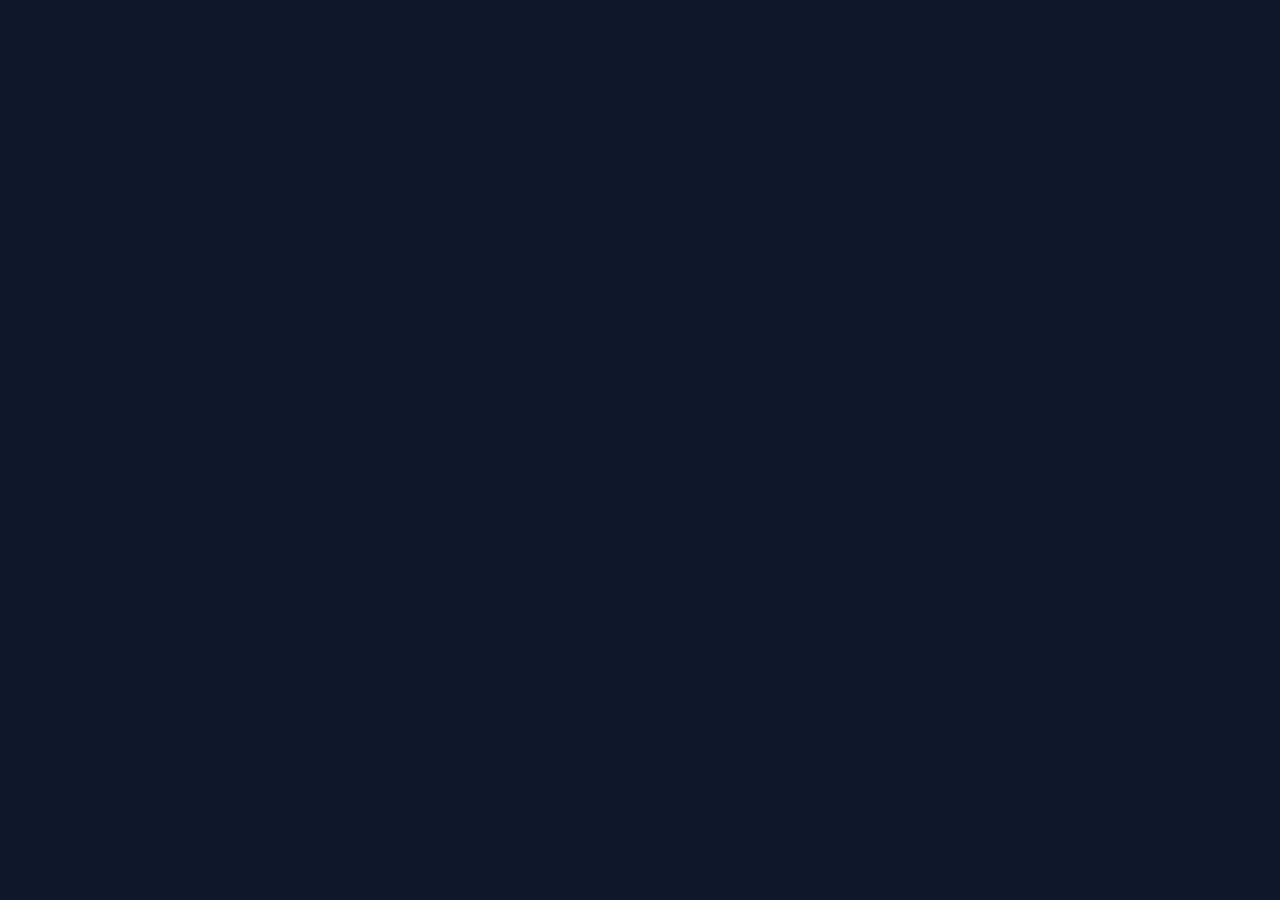
==== index.html @ 6f19e007 "Update index.html" ====
<!DOCTYPE html>
<html lang="vi">
<head>
    <meta charset="UTF-8">
    <meta name="viewport" content="width=device-width, initial-scale=1.0">
    <meta name="description" content="Website intro hiện đại với hiệu ứng đẹp mắt, tối ưu SEO và responsive">
    <meta name="keywords" content="website intro, hiệu ứng web, animation CSS, responsive design">
    <meta name="author" content="DVNT Studio">
    <meta property="og:title" content="Website Intro Hiện Đại">
    <meta property="og:description" content="Hiệu ứng intro website sang trọng và chuyên nghiệp">
    <meta property="og:type" content="website">
    <title>Công cụ Alls - Sang Trọng & Chuyên Nghiệp</title>
    <link rel="stylesheet" href="styles.css">
    <link rel="preconnect" href="https://fonts.googleapis.com">
    <link rel="preconnect" href="https://fonts.gstatic.com" crossorigin>
    <link href="https://fonts.googleapis.com/css2?family=Poppins:wght@300;400;500;600;700&display=swap" rel="stylesheet">
</head>
<style>

:root {
    --dvnt-primary-color: #6366f1;
    --dvnt-secondary-color: #8b5cf6;
    --dvnt-accent-color: #06b6d4;
    --dvnt-text-color: #ffffff;
    --dvnt-bg-dark: #0f172a;
    --dvnt-bg-light: rgba(255, 255, 255, 0.1);
    --dvnt-font-primary: 'Poppins', sans-serif;
    --dvnt-transition: all 0.3s cubic-bezier(0.4, 0, 0.2, 1);
    --dvnt-shadow: 0 25px 50px -12px rgba(0, 0, 0, 0.25);
}

body {
    font-family: var(--dvnt-font-primary);
    overflow-x: hidden;
    background: var(--dvnt-bg-dark);
    color: var(--dvnt-text-color);
}

/* Intro Section */
.dvnt-intro {
    position: fixed;
    top: 0;
    left: 0;
    width: 100vw;
    height: 100vh;
    z-index: 1000;
    display: flex;
    align-items: center;
    justify-content: center;
    background: linear-gradient(135deg, var(--dvnt-bg-dark) 0%, #1e293b 100%);
    opacity: 1;
    visibility: visible;
    transition: var(--dvnt-transition);
}

.dvnt-intro--hidden {
    opacity: 0;
    visibility: hidden;
    pointer-events: none;
}

.dvnt-intro__container {
    position: relative;
    width: 100%;
    height: 100%;
    display: flex;
    flex-direction: column;
    align-items: center;
    justify-content: center;
    text-align: center;
}

/* Background Effects */
.dvnt-intro__background {
    position: absolute;
    top: 0;
    left: 0;
    width: 100%;
    height: 100%;
    overflow: hidden;
}

.dvnt-intro__particles {
    position: absolute;
    width: 100%;
    height: 100%;
    background-image: radial-gradient(2px 2px at 20px 30px, var(--dvnt-accent-color), transparent),
                      radial-gradient(2px 2px at 40px 70px, var(--dvnt-primary-color), transparent),
                      radial-gradient(1px 1px at 90px 40px, var(--dvnt-secondary-color), transparent);
    background-repeat: repeat;
    background-size: 200px 100px;
    animation: dvntParticles 20s linear infinite;
    opacity: 0.3;
}

.dvnt-intro__gradient-overlay {
    position: absolute;
    top: 0;
    left: 0;
    width: 100%;
    height: 100%;
    background: radial-gradient(circle at center, transparent 0%, rgba(15, 23, 42, 0.8) 100%);
}

/* Content */
.dvnt-intro__content {
    position: relative;
    z-index: 2;
    max-width: 800px;
    padding: 2rem;
}

.dvnt-intro__header {
    margin-bottom: 2rem;
}

.dvnt-intro__title {
    font-size: clamp(2.5rem, 6vw, 4rem);
    font-weight: 700;
    line-height: 1.1;
    letter-spacing: -0.02em;
}

.dvnt-intro__title-line {
    display: block;
    opacity: 0;
    transform: translateY(50px);
    animation: dvntSlideUp 0.8s ease-out forwards;
}

.dvnt-intro__title-line--first {
    animation-delay: 0.3s;
    background: linear-gradient(45deg, var(--dvnt-primary-color), var(--dvnt-accent-color));
    -webkit-background-clip: text;
    -webkit-text-fill-color: transparent;
    background-clip: text;
}

.dvnt-intro__title-line--second {
    animation-delay: 0.6s;
    color: var(--dvnt-text-color);
}

.dvnt-intro__title-line--third {
    animation-delay: 0.9s;
    background: linear-gradient(45deg, var(--dvnt-secondary-color), var(--dvnt-primary-color));
    -webkit-background-clip: text;
    -webkit-text-fill-color: transparent;
    background-clip: text;
}

.dvnt-intro__subtitle {
    margin-bottom: 3rem;
    opacity: 0;
    animation: dvntFadeInUp 0.8s ease-out 1.2s forwards;
}

.dvnt-intro__subtitle-text {
    font-size: clamp(1.1rem, 2.5vw, 1.5rem);
    font-weight: 300;
    color: rgba(255, 255, 255, 0.8);
    letter-spacing: 0.05em;
}

.dvnt-intro__actions {
    opacity: 0;
    animation: dvntFadeInUp 0.8s ease-out 1.5s forwards;
}

.dvnt-intro__button {
    display: inline-flex;
    align-items: center;
    gap: 0.75rem;
    padding: 1rem 2rem;
    border: none;
    border-radius: 50px;
    background: linear-gradient(45deg, var(--dvnt-primary-color), var(--dvnt-secondary-color));
    color: var(--dvnt-text-color);
    font-family: var(--dvnt-font-primary);
    font-size: 1.1rem;
    font-weight: 500;
    text-decoration: none;
    cursor: pointer;
    transition: var(--dvnt-transition);
    box-shadow: var(--dvnt-shadow);
    position: relative;
    overflow: hidden;
}

.dvnt-intro__button::before {
    content: '';
    position: absolute;
    top: 0;
    left: -100%;
    width: 100%;
    height: 100%;
    background: linear-gradient(90deg, transparent, rgba(255, 255, 255, 0.2), transparent);
    transition: left 0.6s;
}

.dvnt-intro__button:hover::before {
    left: 100%;
}

.dvnt-intro__button:hover {
    transform: translateY(-2px);
    box-shadow: 0 35px 60px -12px rgba(99, 102, 241, 0.4);
}

.dvnt-intro__button--primary {
    background: linear-gradient(45deg, var(--dvnt-primary-color), var(--dvnt-secondary-color));
}

.dvnt-intro__button-text {
    position: relative;
    z-index: 1;
}

.dvnt-intro__button-icon {
    position: relative;
    z-index: 1;
    transition: transform 0.3s ease;
}

.dvnt-intro__button:hover .dvnt-intro__button-icon {
    transform: translateX(4px);
}

/* Loading Animation */
.dvnt-intro__loading {
    position: absolute;
    bottom: 4rem;
    left: 50%;
    transform: translateX(-50%);
    width: 300px;
    opacity: 1;
    animation: dvntFadeOut 0.5s ease-out 3s forwards;
}

.dvnt-intro__loading-bar {
    width: 100%;
    height: 2px;
    background: rgba(255, 255, 255, 0.1);
    border-radius: 1px;
    overflow: hidden;
    margin-bottom: 1rem;
}

.dvnt-intro__loading-progress {
    height: 100%;
    background: linear-gradient(90deg, var(--dvnt-primary-color), var(--dvnt-accent-color));
    border-radius: 1px;
    width: 0%;
    animation: dvntLoadingProgress 3s ease-out forwards;
}

.dvnt-intro__loading-text {
    font-size: 0.9rem;
    color: rgba(255, 255, 255, 0.6);
    text-align: center;
    letter-spacing: 0.1em;
}

/* Skip Navigation */
.dvnt-intro__skip-nav {
    position: absolute;
    top: 2rem;
    right: 2rem;
    z-index: 3;
}

.dvnt-intro__skip-button {
    background: var(--dvnt-bg-light);
    border: 1px solid rgba(255, 255, 255, 0.2);
    color: var(--dvnt-text-color);
    padding: 0.75rem 1.5rem;
    border-radius: 25px;
    font-family: var(--dvnt-font-primary);
    font-size: 0.9rem;
    cursor: pointer;
    transition: var(--dvnt-transition);
    backdrop-filter: blur(10px);
}

.dvnt-intro__skip-button:hover {
    background: rgba(255, 255, 255, 0.2);
    transform: translateY(-1px);
}

.dvnt-intro__skip-text {
    letter-spacing: 0.05em;
}

/* Main Content */
.dvnt-main {
    min-height: 100vh;
    padding-top: 0;
    opacity: 0;
    transform: translateY(20px);
    transition: var(--dvnt-transition);
}

.dvnt-main--visible {
    opacity: 1;
    transform: translateY(0);
}

.dvnt-main__hero {
    min-height: 100vh;
    display: flex;
    align-items: center;
    justify-content: center;
    background: linear-gradient(135deg, var(--dvnt-bg-dark) 0%, #1e293b 50%, #334155 100%);
}

.dvnt-main__container {
    max-width: 1200px;
    margin: 0 auto;
    padding: 2rem;
    text-align: center;
}

.dvnt-main__title {
    font-size: clamp(2rem, 5vw, 3.5rem);
    font-weight: 600;
    margin-bottom: 1.5rem;
    color: var(--dvnt-text-color);
}

.dvnt-main__description {
    font-size: 1.2rem;
    color: rgba(255, 255, 255, 0.8);
    max-width: 600px;
    margin: 0 auto;
    line-height: 1.6;
}

/* Animations */
@keyframes dvntSlideUp {
    from {
        opacity: 0;
        transform: translateY(50px);
    }
    to {
        opacity: 1;
        transform: translateY(0);
    }
}

@keyframes dvntFadeInUp {
    from {
        opacity: 0;
        transform: translateY(30px);
    }
    to {
        opacity: 1;
        transform: translateY(0);
    }
}

@keyframes dvntFadeOut {
    from {
        opacity: 1;
    }
    to {
        opacity: 0;
    }
}

@keyframes dvntLoadingProgress {
    from {
        width: 0%;
    }
    to {
        width: 100%;
    }
}

@keyframes dvntParticles {
    from {
        transform: translate(0, 0);
    }
    to {
        transform: translate(-100px, -100px);
    }
}

/* Responsive Design */
@media (max-width: 768px) {
    .dvnt-intro__content {
        padding: 1rem;
    }
    
    .dvnt-intro__title {
        font-size: clamp(2rem, 8vw, 2.5rem);
    }
    
    .dvnt-intro__subtitle-text {
        font-size: 1.1rem;
    }
    
    .dvnt-intro__button {
        padding: 0.875rem 1.75rem;
        font-size: 1rem;
    }
    
    .dvnt-intro__loading {
        width: 250px;
        bottom: 3rem;
    }
    
    .dvnt-intro__skip-nav {
        top: 1rem;
        right: 1rem;
    }
    
    .dvnt-intro__skip-button {
        padding: 0.625rem 1.25rem;
        font-size: 0.8rem;
    }
}

@media (max-width: 480px) {
    .dvnt-intro__content {
        padding: 0.75rem;
    }
    
    .dvnt-intro__title {
        font-size: 1.75rem;
        line-height: 1.2;
    }
    
    .dvnt-intro__subtitle {
        margin-bottom: 2rem;
    }
    
    .dvnt-intro__subtitle-text {
        font-size: 1rem;
    }
    
    .dvnt-intro__button {
        padding: 0.75rem 1.5rem;
        font-size: 0.9rem;
    }
    
    .dvnt-intro__loading {
        width: 200px;
        bottom: 2rem;
    }
}

@media (min-width: 1200px) {
    .dvnt-intro__title {
        font-size: 4.5rem;
    }
    
    .dvnt-intro__subtitle-text {
        font-size: 1.75rem;
    }
    
    .dvnt-intro__button {
        padding: 1.25rem 2.5rem;
        font-size: 1.2rem;
    }
}

</style>
<body>
    <!-- ============================================ -->
    <!-- 🐉🔥 EPIC PRELOADER: RỒNG BAY PHƯỢNG MÚA 🔥🐉 -->
    <!-- ============================================ -->
    <div class="epic-preloader" id="epicPreloader">
        <!-- Background Gradient động -->
        <div class="epic-preloader__bg">
            <div class="epic-preloader__gradient-layer epic-preloader__gradient-layer--1"></div>
            <div class="epic-preloader__gradient-layer epic-preloader__gradient-layer--2"></div>
            <div class="epic-preloader__gradient-layer epic-preloader__gradient-layer--3"></div>
        </div>
        
        <!-- Particles bay tứ tán -->
        <div class="epic-preloader__particles" id="particlesContainer"></div>
        
        <!-- Center Content -->
        <div class="epic-preloader__content">
            <!-- Logo chính giữa với hiệu ứng rồng cuộn -->
            <div class="epic-preloader__dragon-circle">
                <!-- Vòng tròn xoay ngoài -->
                <div class="epic-preloader__orbit epic-preloader__orbit--outer"></div>
                <div class="epic-preloader__orbit epic-preloader__orbit--middle"></div>
                <div class="epic-preloader__orbit epic-preloader__orbit--inner"></div>
                
                <!-- Logo center -->
                <div class="epic-preloader__logo-container">
                    <div class="epic-preloader__logo">
                        <span class="epic-preloader__logo-text">DVNT</span>
                    </div>
                    <!-- Hiệu ứng năng lượng xung quanh logo -->
                    <div class="epic-preloader__energy-ring"></div>
                </div>
            </div>
            
            <!-- Loading bar công nghệ -->
            <div class="epic-preloader__loading">
                <div class="epic-preloader__loading-bar">
                    <div class="epic-preloader__loading-progress" id="loadingProgress"></div>
                    <div class="epic-preloader__loading-glow"></div>
                </div>
                <div class="epic-preloader__loading-text">
                    <span id="loadingPercent">0</span>% LOADING...
                </div>
            </div>
            
            <!-- Text hiệu ứng -->
            <div class="epic-preloader__title">
                <span class="epic-preloader__title-word">KHỞI</span>
                <span class="epic-preloader__title-word">ĐỘNG</span>
                <span class="epic-preloader__title-word">HỆ</span>
                <span class="epic-preloader__title-word">THỐNG</span>
            </div>
        </div>
        
        <!-- Lightning effects -->
        <svg class="epic-preloader__lightning" width="100%" height="100%">
            <defs>
                <filter id="glow">
                    <feGaussianBlur stdDeviation="4" result="coloredBlur"/>
                    <feMerge>
                        <feMergeNode in="coloredBlur"/>
                        <feMergeNode in="SourceGraphic"/>
                    </feMerge>
                </filter>
            </defs>
            <path class="epic-preloader__lightning-bolt epic-preloader__lightning-bolt--1" d="M50,50 L100,150 L75,100 L125,200" filter="url(#glow)"/>
            <path class="epic-preloader__lightning-bolt epic-preloader__lightning-bolt--2" d="M150,50 L200,150 L175,100 L225,200" filter="url(#glow)"/>
        </svg>
    </div>

    <!-- CSS cho Epic Preloader -->
    <style>
    /* ==================== EPIC PRELOADER STYLES ==================== */
    .epic-preloader__title-word {
    font-family: 'Segoe UI', Tahoma, Geneva, Verdana, sans-serif;
    }   
    .epic-preloader {
        position: fixed;
        top: 0;
        left: 0;
        width: 100vw;
        height: 100vh;
        z-index: 99999;
        display: flex;
        align-items: center;
        justify-content: center;
        overflow: hidden;
        background: #000;
    }
    
    /* Background Gradients động */
    .epic-preloader__bg {
        position: absolute;
        inset: 0;
        overflow: hidden;
    }
    
    .epic-preloader__gradient-layer {
        position: absolute;
        width: 200%;
        height: 200%;
        border-radius: 50%;
        filter: blur(120px);
        opacity: 0.6;
        animation: epic-gradient-float 15s ease-in-out infinite;
    }
    
    .epic-preloader__gradient-layer--1 {
        background: radial-gradient(circle, #1a1b61 0%, transparent 70%);
        top: -50%;
        left: -50%;
        animation-delay: 0s;
    }
    
    .epic-preloader__gradient-layer--2 {
        background: radial-gradient(circle, #291820 0%, transparent 70%);
        bottom: -50%;
        right: -50%;
        animation-delay: 5s;
    }
    
    .epic-preloader__gradient-layer--3 {
        background: radial-gradient(circle, #142629 0%, transparent 70%);
        top: 50%;
        left: 50%;
        transform: translate(-50%, -50%);
        animation-delay: 10s;
    }
    
    @keyframes epic-gradient-float {
        0%, 100% { transform: translate(0, 0) scale(1); }
        33% { transform: translate(30px, -30px) scale(1.1); }
        66% { transform: translate(-30px, 30px) scale(0.9); }
    }
    
    /* Particles */
    .epic-preloader__particles {
        position: absolute;
        inset: 0;
        pointer-events: none;
    }
    
    .epic-particle {
        position: absolute;
        width: 4px;
        height: 4px;
        background: white;
        border-radius: 50%;
        opacity: 0;
        animation: epic-particle-float 3s ease-in-out infinite;
        box-shadow: 0 0 10px currentColor;
    }
    
    @keyframes epic-particle-float {
        0% { opacity: 0; transform: translateY(0) translateX(0) scale(0); }
        10% { opacity: 1; }
        90% { opacity: 1; }
        100% { opacity: 0; transform: translateY(-100vh) translateX(var(--tx)) scale(1); }
    }
    
    /* Dragon Circle */
    .epic-preloader__dragon-circle {
        position: relative;
        width: 300px;
        height: 300px;
        display: flex;
        align-items: center;
        justify-content: center;
    }
    
    /* Orbits xoay */
    .epic-preloader__orbit {
        position: absolute;
        border-radius: 50%;
        border: 2px solid;
        border-color: transparent #6366f1 transparent #ec4899;
        animation: epic-orbit-spin 3s linear infinite;
    }
    
    .epic-preloader__orbit--outer {
        width: 100%;
        height: 100%;
        animation-duration: 4s;
    }
    
    .epic-preloader__orbit--middle {
        width: 80%;
        height: 80%;
        animation-duration: 3s;
        animation-direction: reverse;
        border-color: transparent #06b6d4 transparent #8b5cf6;
    }
    
    .epic-preloader__orbit--inner {
        width: 60%;
        height: 60%;
        animation-duration: 2s;
        border-color: transparent #f59e0b transparent #10b981;
    }
    
    @keyframes epic-orbit-spin {
        0% { transform: rotate(0deg); }
        100% { transform: rotate(360deg); }
    }
    
    /* Logo Container */
    .epic-preloader__logo-container {
        position: relative;
        z-index: 10;
    }
    
    .epic-preloader__logo {
        width: 120px;
        height: 120px;
        background: linear-gradient(135deg, #6366f1 0%, #ec4899 50%, #06b6d4 100%);
        border-radius: 50%;
        display: flex;
        align-items: center;
        justify-content: center;
        box-shadow: 
            0 0 60px rgba(99, 102, 241, 0.6),
            0 0 100px rgba(236, 72, 153, 0.4),
            inset 0 0 60px rgba(255, 255, 255, 0.1);
        animation: epic-logo-pulse 2s ease-in-out infinite;
        position: relative;
        overflow: hidden;
    }
    
    .epic-preloader__logo::before {
        content: '';
        position: absolute;
        inset: -50%;
        background: conic-gradient(
            from 0deg,
            transparent 0deg,
            white 60deg,
            transparent 120deg
        );
        animation: epic-logo-shine 3s linear infinite;
    }
    
    .epic-preloader__logo::after {
        content: '';
        position: absolute;
        inset: 4px;
        background: #000;
        border-radius: 50%;
        z-index: 1;
    }
    
    @keyframes epic-logo-pulse {
        0%, 100% { transform: scale(1); }
        50% { transform: scale(1.05); }
    }
    
    @keyframes epic-logo-shine {
        0% { transform: rotate(0deg); }
        100% { transform: rotate(360deg); }
    }
    
    .epic-preloader__logo-text {
        position: relative;
        z-index: 2;
        font-size: 2.5rem;
        font-weight: 900;
        background: linear-gradient(135deg, #fff 0%, #06b6d4 100%);
        -webkit-background-clip: text;
        -webkit-text-fill-color: transparent;
        background-clip: text;
        letter-spacing: 2px;
        animation: epic-text-glow 2s ease-in-out infinite;
    }
    
    @keyframes epic-text-glow {
        0%, 100% { filter: drop-shadow(0 0 10px rgba(6, 182, 212, 0.8)); }
        50% { filter: drop-shadow(0 0 20px rgba(236, 72, 153, 1)); }
    }
    
    /* Energy Ring */
    .epic-preloader__energy-ring {
        position: absolute;
        inset: -20px;
        border-radius: 50%;
        background: conic-gradient(
            from 0deg,
            #6366f1 0deg,
            #ec4899 120deg,
            #06b6d4 240deg,
            #6366f1 360deg
        );
        animation: epic-energy-spin 2s linear infinite;
        opacity: 0.3;
        filter: blur(10px);
    }
    
    @keyframes epic-energy-spin {
        0% { transform: rotate(0deg) scale(1); opacity: 0.3; }
        50% { transform: rotate(180deg) scale(1.1); opacity: 0.6; }
        100% { transform: rotate(360deg) scale(1); opacity: 0.3; }
    }
    
    /* Loading Bar */
    .epic-preloader__loading {
        margin-top: 60px;
        width: 400px;
        max-width: 80vw;
    }
    
    .epic-preloader__loading-bar {
        position: relative;
        height: 6px;
        background: rgba(255, 255, 255, 0.1);
        border-radius: 10px;
        overflow: hidden;
        box-shadow: inset 0 2px 4px rgba(0, 0, 0, 0.3);
    }
    
    .epic-preloader__loading-progress {
        height: 100%;
        width: 0%;
        background: linear-gradient(90deg, #6366f1 0%, #ec4899 50%, #06b6d4 100%);
        background-size: 200% 100%;
        border-radius: 10px;
        animation: epic-progress-gradient 2s linear infinite;
        transition: width 0.3s ease;
        box-shadow: 0 0 20px rgba(99, 102, 241, 0.8);
    }
    
    .epic-preloader__loading-glow {
        position: absolute;
        top: 0;
        left: 0;
        height: 100%;
        width: 100px;
        background: linear-gradient(90deg, 
            transparent 0%, 
            rgba(255, 255, 255, 0.6) 50%, 
            transparent 100%
        );
        animation: epic-loading-shine 2s ease-in-out infinite;
    }
    
    @keyframes epic-progress-gradient {
        0% { background-position: 0% 0%; }
        100% { background-position: 200% 0%; }
    }
    
    @keyframes epic-loading-shine {
        0% { transform: translateX(-100px); }
        100% { transform: translateX(400px); }
    }
    
    .epic-preloader__loading-text {
        margin-top: 20px;
        text-align: center;
        font-size: 1.2rem;
        font-weight: 700;
        letter-spacing: 4px;
        background: linear-gradient(90deg, #6366f1, #ec4899, #06b6d4, #6366f1);
        background-size: 300% 100%;
        -webkit-background-clip: text;
        -webkit-text-fill-color: transparent;
        background-clip: text;
        animation: epic-text-flow 3s linear infinite;
    }
    
    @keyframes epic-text-flow {
        0% { background-position: 0% 0%; }
        100% { background-position: 300% 0%; }
    }
    
    /* Title Words */
    .epic-preloader__title {
        margin-top: 40px;
        display: flex;
        gap: 15px;
        font-size: 1.5rem;
        font-weight: 800;
        letter-spacing: 3px;
    }
    
    .epic-preloader__title-word {
        display: inline-block;
        background: linear-gradient(135deg, #fff 0%, #06b6d4 100%);
        -webkit-background-clip: text;
        -webkit-text-fill-color: transparent;
        background-clip: text;
        animation: epic-word-bounce 1.5s ease-in-out infinite;
        opacity: 0;
    }
    
    .epic-preloader__title-word:nth-child(1) { animation-delay: 0s; }
    .epic-preloader__title-word:nth-child(2) { animation-delay: 0.2s; }
    .epic-preloader__title-word:nth-child(3) { animation-delay: 0.4s; }
    .epic-preloader__title-word:nth-child(4) { animation-delay: 0.6s; }
    
    @keyframes epic-word-bounce {
        0%, 100% { 
            opacity: 0; 
            transform: translateY(20px) scale(0.8); 
        }
        50% { 
            opacity: 1; 
            transform: translateY(0) scale(1); 
        }
    }
    
    /* Lightning Effects */
    .epic-preloader__lightning {
        position: absolute;
        inset: 0;
        pointer-events: none;
        opacity: 0.3;
    }
    
    .epic-preloader__lightning-bolt {
        fill: none;
        stroke: #06b6d4;
        stroke-width: 3;
        stroke-linecap: round;
        opacity: 0;
        animation: epic-lightning-flash 4s ease-in-out infinite;
    }
    
    .epic-preloader__lightning-bolt--2 {
        animation-delay: 2s;
        stroke: #ec4899;
    }
    
    @keyframes epic-lightning-flash {
        0%, 90%, 100% { opacity: 0; }
        92%, 94%, 96% { opacity: 1; }
    }
    
    /* Content */
    .epic-preloader__content {
        position: relative;
        z-index: 10;
        display: flex;
        flex-direction: column;
        align-items: center;
        animation: epic-content-entrance 1s ease-out;
    }
    
    @keyframes epic-content-entrance {
        0% { 
            opacity: 0; 
            transform: scale(0.8) translateY(50px); 
        }
        100% { 
            opacity: 1; 
            transform: scale(1) translateY(0); 
        }
    }
    
    /* Fade out animation */
    .epic-preloader--fade-out {
        animation: epic-preloader-fadeout 1s ease-out forwards;
    }
    
    @keyframes epic-preloader-fadeout {
        0% { 
            opacity: 1; 
            transform: scale(1); 
        }
        100% { 
            opacity: 0; 
            transform: scale(1.2); 
            pointer-events: none;
        }
    }
    
    /* Responsive */
    @media (max-width: 768px) {
        .epic-preloader__dragon-circle {
            width: 200px;
            height: 200px;
        }
        
        .epic-preloader__logo {
            width: 80px;
            height: 80px;
        }
        
        .epic-preloader__logo-text {
            font-size: 1.8rem;
        }
        
        .epic-preloader__title {
            font-size: 1rem;
            gap: 10px;
        }
        
        .epic-preloader__loading {
            width: 300px;
        }
    }
    </style>

    <!-- JavaScript cho Epic Preloader -->
    <script>
    (function() {
        const preloader = document.getElementById('epicPreloader');
        const progress = document.getElementById('loadingProgress');
        const percentText = document.getElementById('loadingPercent');
        const particlesContainer = document.getElementById('particlesContainer');
        
        // Tạo particles
        function createParticles() {
            for (let i = 0; i < 50; i++) {
                const particle = document.createElement('div');
                particle.className = 'epic-particle';
                particle.style.left = Math.random() * 100 + '%';
                particle.style.setProperty('--tx', (Math.random() - 0.5) * 200 + 'px');
                particle.style.animationDelay = Math.random() * 3 + 's';
                particle.style.animationDuration = (Math.random() * 2 + 2) + 's';
                
                // Random colors
                const colors = ['#6366f1', '#ec4899', '#06b6d4', '#8b5cf6', '#f59e0b'];
                particle.style.color = colors[Math.floor(Math.random() * colors.length)];
                
                particlesContainer.appendChild(particle);
            }
        }
        
        // Simulate loading
        let loadingPercent = 0;
        const loadingInterval = setInterval(() => {
            if (loadingPercent < 100) {
                loadingPercent += Math.random() * 3;
                if (loadingPercent > 100) loadingPercent = 100;
                
                progress.style.width = loadingPercent + '%';
                percentText.textContent = Math.floor(loadingPercent);
            } else {
                clearInterval(loadingInterval);
                
                // Fade out sau 500ms
                setTimeout(() => {
                    preloader.classList.add('epic-preloader--fade-out');
                    
                    // Remove khỏi DOM sau khi fade out xong
                    setTimeout(() => {
                        preloader.remove();
                    }, 1000);
                }, 500);
            }
        }, 50);
        
        // Tạo particles khi load
        createParticles();
        
        // Đảm bảo preloader luôn hiện khi load
        window.addEventListener('load', () => {
            // Có thể force complete nhanh hơn nếu page đã load
            if (loadingPercent < 90) {
                loadingPercent = 90;
            }
        });
    })();
    </script>
    
    <!-- Intro Section -->
    <section class="dvnt-intro" id="intro-section" role="banner">
        <div class="dvnt-intro__container">
            <div class="dvnt-intro__background">
                <div class="dvnt-intro__particles"></div>
                <div class="dvnt-intro__gradient-overlay"></div>
            </div>
            
            <div class="dvnt-intro__content">
                <header class="dvnt-intro__header">
                    <h1 class="dvnt-intro__title">
                        <span class="dvnt-intro__title-line dvnt-intro__title-line--first">Chào Mừng</span>
                        <span class="dvnt-intro__title-line dvnt-intro__title-line--second">Đến Với</span>
                        <span class="dvnt-intro__title-line dvnt-intro__title-line--third">DVNT Studio</span>
                    </h1>
                </header>
                
                <div class="dvnt-intro__subtitle">
                    <p class="dvnt-intro__subtitle-text">Đẹp trai không có gì sai!</p>
                </div>
                <!--  -->
                <div class="dvnt-intro__actions" >
                    <button class="dvnt-intro__button dvnt-intro__button--primary" type="button">
                        <span class="dvnt-intro__button-text">Đẳng cấp!</span>
                        <span class="dvnt-intro__button-icon">→</span>
                    </button>
                </div>
            </div>
            
            <div class="dvnt-intro__loading">
                <div class="dvnt-intro__loading-bar">
                    <div class="dvnt-intro__loading-progress"></div>
                </div>
                <p class="dvnt-intro__loading-text">Đang tải...</p>
            </div>
        </div>
        
        <nav class="dvnt-intro__skip-nav" aria-label="Bỏ qua intro">
            <button class="dvnt-intro__skip-button" type="button">
                <span class="dvnt-intro__skip-text">Bỏ qua intro</span>
            </button>
        </nav>
    </section>
    <script>
        /**
 * DVNT Intro Animation Controller
 * Quản lý hiệu ứng intro website với tính năng responsive và SEO-friendly
 */

class DVNTIntroController {
    constructor() {
        this.introElement = document.querySelector('.dvnt-intro');
        this.mainElement = document.querySelector('.dvnt-main');
        this.skipButton = document.querySelector('.dvnt-intro__skip-button');
        this.exploreButton = document.querySelector('.dvnt-intro__button--primary');
        this.loadingProgress = document.querySelector('.dvnt-intro__loading-progress');
        this.loadingText = document.querySelector('.dvnt-intro__loading-text');
        
        this.isIntroComplete = false;
        this.introData = {
            startTime: Date.now(),
            duration: 4000, // 4 giây
            skipCount: 0
        };
        
        this.init();
    }

    init() {
        this.setupEventListeners();
        this.startIntroSequence();
        this.setupAccessibility();
        this.trackUserInteraction();
    }

    setupEventListeners() {
        // Skip button functionality
        if (this.skipButton) {
            this.skipButton.addEventListener('click', () => {
                this.skipIntro();
            });
        }

        // Explore button functionality
        if (this.exploreButton) {
            this.exploreButton.addEventListener('click', () => {
                this.completeIntro();
            });
        }

        // Keyboard accessibility
        document.addEventListener('keydown', (e) => {
            if (e.key === 'Escape' && !this.isIntroComplete) {
                this.skipIntro();
            }
        });

        // Prevent scrolling during intro
        document.addEventListener('wheel', this.preventScrollDuringIntro.bind(this), { passive: false });
        document.addEventListener('touchmove', this.preventScrollDuringIntro.bind(this), { passive: false });

        // Window resize handler
        window.addEventListener('resize', this.handleResize.bind(this));
    }

    startIntroSequence() {
        // Animate loading progress
        this.animateLoadingProgress();
        
        // Auto complete intro after duration
        setTimeout(() => {
            if (!this.isIntroComplete) {
                this.completeIntro();
            }
        }, this.introData.duration);
    }

    animateLoadingProgress() {
        const duration = 3000; // 3 seconds
        const startTime = Date.now();
        
        const updateProgress = () => {
            const elapsed = Date.now() - startTime;
            const progress = Math.min(elapsed / duration, 1);
            
            if (this.loadingProgress) {
                this.loadingProgress.style.width = `${progress * 100}%`;
            }
            
            // Update loading text
            if (this.loadingText) {
                const loadingTexts = ['Đang tải...', 'Chuẩn bị...', 'Sắp hoàn thành...', 'Hoàn tất!'];
                const textIndex = Math.floor(progress * (loadingTexts.length - 1));
                this.loadingText.textContent = loadingTexts[textIndex];
            }
            
            if (progress < 1 && !this.isIntroComplete) {
                requestAnimationFrame(updateProgress);
            }
        };
        
        requestAnimationFrame(updateProgress);
    }

    skipIntro() {
        if (this.isIntroComplete) return;
        
        this.introData.skipCount++;
        this.trackEvent('intro_skipped', {
            skip_time: Date.now() - this.introData.startTime,
            skip_count: this.introData.skipCount
        });
        
        this.completeIntro();
    }

    completeIntro() {
        if (this.isIntroComplete) return;
        
        this.isIntroComplete = true;
        
        // Track completion
        this.trackEvent('intro_completed', {
            completion_time: Date.now() - this.introData.startTime,
            was_skipped: this.introData.skipCount > 0
        });
        
        // Add completion classes
        if (this.introElement) {
            this.introElement.classList.add('dvnt-intro--hidden');
        }
        
        if (this.mainElement) {
            this.mainElement.classList.add('dvnt-main--visible');
        }
        
        // Re-enable scrolling
        document.body.style.overflow = 'auto';
        
        // Focus management for accessibility
        this.manageFocusAfterIntro();
        
        // Remove intro from DOM after animation
        setTimeout(() => {
            if (this.introElement) {
                this.introElement.style.display = 'none';
            }
        }, 500);
    }

    preventScrollDuringIntro(e) {
        if (!this.isIntroComplete) {
            e.preventDefault();
            return false;
        }
    }

    handleResize() {
        // Adjust intro elements for different screen sizes
        if (window.innerWidth < 480) {
            document.documentElement.style.setProperty('--dvnt-intro-padding', '0.75rem');
        } else if (window.innerWidth < 768) {
            document.documentElement.style.setProperty('--dvnt-intro-padding', '1rem');
        } else {
            document.documentElement.style.setProperty('--dvnt-intro-padding', '2rem');
        }
    }

    setupAccessibility() {
        // Add ARIA labels and roles
        if (this.introElement) {
            this.introElement.setAttribute('aria-label', 'Intro animation website');
            this.introElement.setAttribute('role', 'dialog');
            this.introElement.setAttribute('aria-modal', 'true');
        }
        
        // Add skip link announcements
        if (this.skipButton) {
            this.skipButton.setAttribute('aria-label', 'Bỏ qua hiệu ứng intro và đi thẳng đến nội dung chính');
        }
        
        // Manage focus trap during intro
        this.manageFocusTrap();
    }

    manageFocusTrap() {
        const focusableElements = this.introElement?.querySelectorAll(
            'button, [href], input, select, textarea, [tabindex]:not([tabindex="-1"])'
        );
        
        if (focusableElements?.length) {
            const firstElement = focusableElements[0];
            const lastElement = focusableElements[focusableElements.length - 1];
            
            document.addEventListener('keydown', (e) => {
                if (this.isIntroComplete) return;
                
                if (e.key === 'Tab') {
                    if (e.shiftKey) {
                        if (document.activeElement === firstElement) {
                            e.preventDefault();
                            lastElement.focus();
                        }
                    } else {
                        if (document.activeElement === lastElement) {
                            e.preventDefault();
                            firstElement.focus();
                        }
                    }
                }
            });
        }
    }

    manageFocusAfterIntro() {
        const mainContentHeading = document.querySelector('.dvnt-main__title');
        if (mainContentHeading) {
            mainContentHeading.setAttribute('tabindex', '-1');
            mainContentHeading.focus();
        }
    }

    trackEvent(eventName, properties = {}) {
        // Google Analytics 4 tracking
        if (typeof gtag !== 'undefined') {
            gtag('event', eventName, {
                event_category: 'intro_interaction',
                event_label: 'dvnt_intro',
                ...properties
            });
        }
        
        // Console log for development
        console.log(`DVNT Intro Event: ${eventName}`, properties);
    }

    trackUserInteraction() {
        // Track mouse movements during intro
        let mouseActivity = 0;
        
        const trackMouseMove = () => {
            mouseActivity++;
        };
        
        document.addEventListener('mousemove', trackMouseMove);
        
        // Remove listener after intro completion
        setTimeout(() => {
            document.removeEventListener('mousemove', trackMouseMove);
            this.trackEvent('intro_mouse_activity', { mouse_moves: mouseActivity });
        }, this.introData.duration);
    }

    // Public methods for external control
    static getInstance() {
        if (!window.dvntIntroInstance) {
            window.dvntIntroInstance = new DVNTIntroController();
        }
        return window.dvntIntroInstance;
    }

    destroy() {
        // Cleanup method
        if (this.introElement) {
            this.introElement.remove();
        }
        
        // Remove event listeners
        document.removeEventListener('wheel', this.preventScrollDuringIntro);
        document.removeEventListener('touchmove', this.preventScrollDuringIntro);
        window.removeEventListener('resize', this.handleResize);
        
        delete window.dvntIntroInstance;
    }
}

// Performance optimization
const initIntro = () => {
    if (document.readyState === 'loading') {
        document.addEventListener('DOMContentLoaded', () => {
            DVNTIntroController.getInstance();
        });
    } else {
        DVNTIntroController.getInstance();
    }
};

// Intersection Observer for lazy loading optimization
const observeIntroElements = () => {
    const observer = new IntersectionObserver((entries) => {
        entries.forEach(entry => {
            if (entry.isIntersecting) {
                entry.target.classList.add('dvnt-intro__element--visible');
            }
        });
    }, { threshold: 0.1 });

    document.querySelectorAll('[class*="dvnt-intro__"]').forEach(el => {
        observer.observe(el);
    });
};

// Initialize everything
initIntro();
observeIntroElements();

// Service Worker registration for PWA optimization
if ('serviceWorker' in navigator) {
    window.addEventListener('load', () => {
        navigator.serviceWorker.register('/sw.js').catch(error => {
            console.log('ServiceWorker registration failed: ', error);
        });
    });
}

// Export for module usage
if (typeof module !== 'undefined' && module.exports) {
    module.exports = DVNTIntroController;
}

// Trong file script.js hoặc app.js
document.addEventListener('DOMContentLoaded', function() {
    // Tự động chuyển sau 5 giây
    setTimeout(() => {
        window.location.href = "dinhdanganh.html";
    }, 5000);

    // Hoặc khi click nút
    const skipButton = document.querySelector('.skip-btn');
    if (skipButton) {
        skipButton.addEventListener('click', () => {
            window.location.href = "dinhdanganh.html";
        });
    }
});
 // Hoặc nếu có nút "Khám Phá Ngay"
        document.addEventListener('DOMContentLoaded', function() {
            const button = document.querySelector('.intro-button');
            if (button) {
                button.addEventListener('click', function() {
                    window.location.href = "dinhdanganh.html";
                });
            }
        });
    </script>
</body>
</html>
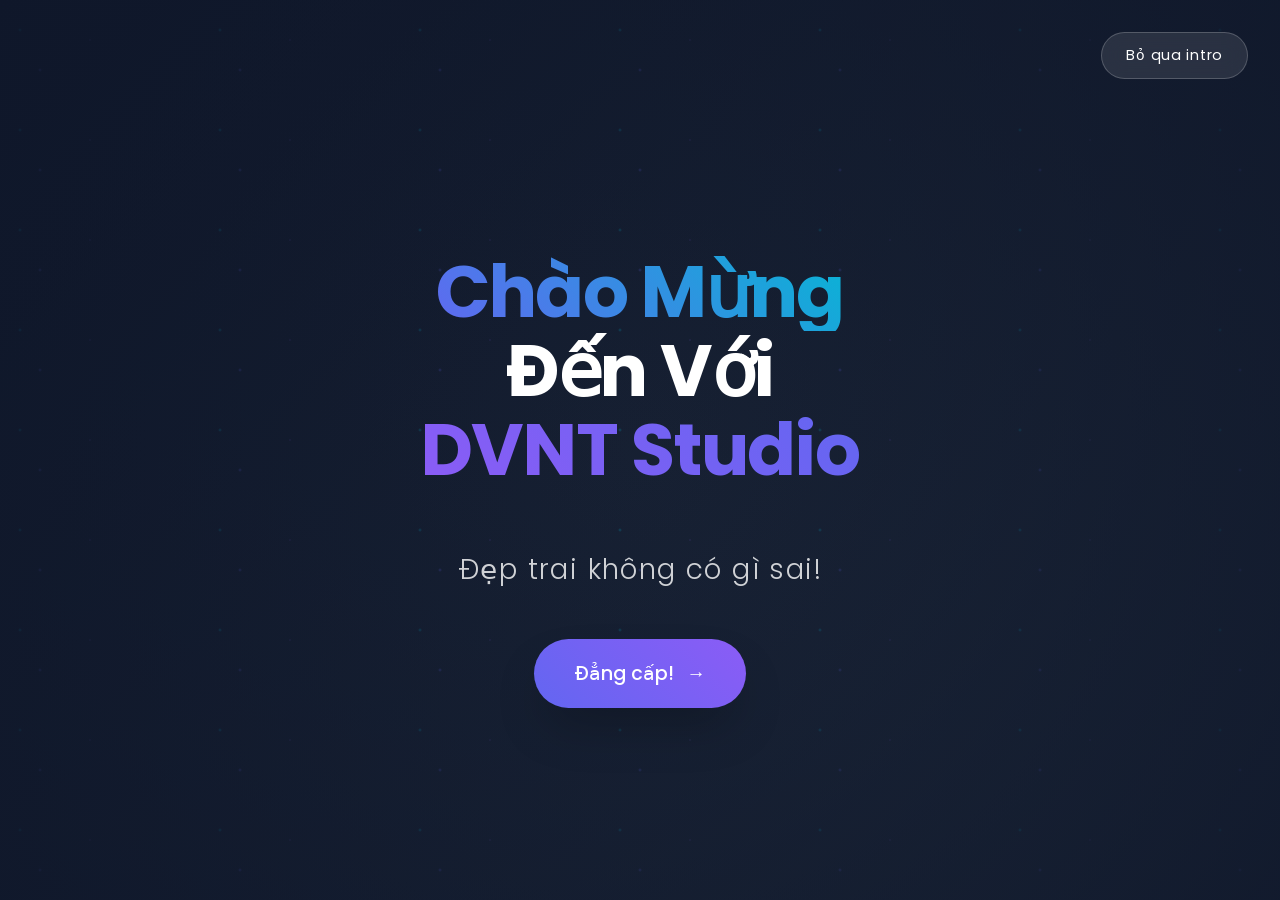
==== commit 65baed43: "Update index.html" ====
--- a/index.html
+++ b/index.html
@@ -14,6 +14,158 @@
     <link rel="preconnect" href="https://fonts.googleapis.com">
     <link rel="preconnect" href="https://fonts.gstatic.com" crossorigin>
     <link href="https://fonts.googleapis.com/css2?family=Poppins:wght@300;400;500;600;700&display=swap" rel="stylesheet">
+    <script type="application/ld+json">
+{
+  "@context": "https://schema.org",
+  "@graph": [
+    {
+      "@type": "WebSite",
+      "@id": "https://cong-cu.app/#website",
+      "url": "https://cong-cu.app/",
+      "name": "Cong-cu.app",
+      "description": "Bộ công cụ xử lý ảnh và tiện ích trực tuyến miễn phí",
+      "publisher": {
+        "@id": "https://cong-cu.app/#organization"
+      },
+      "inLanguage": "vi"
+    },
+    {
+      "@type": "Organization",
+      "@id": "https://cong-cu.app/#organization",
+      "name": "Cong-cu.app",
+      "url": "https://cong-cu.app/",
+      "logo": {
+        "@type": "ImageObject",
+        "url": "https://cong-cu.app/logo.png"
+      }
+    },
+    {
+      "@type": ["WebApplication", "SoftwareApplication"],
+      "@id": "https://cong-cu.app/dinhdanghanh.html#application",
+      "name": "Công Cụ Chuyển Đổi Định Dạng Ảnh Online",
+      "url": "https://cong-cu.app/dinhdanghanh.html",
+      "description": "Chuyển đổi ảnh giữa 80+ định dạng khác nhau nhanh chóng. Hỗ trợ xử lý hàng loạt các định dạng phổ biến như JPG, PNG, GIF, WebP, BMP, TIFF, HEIC, AVIF, RAW.",
+      "applicationCategory": "MultimediaApplication",
+      "operatingSystem": "All",
+      "inLanguage": "vi",
+      "featureList": [
+        "Chuyển đổi hơn 80 định dạng ảnh",
+        "Xử lý hàng loạt nhiều ảnh cùng lúc",
+        "Hỗ trợ JPG, PNG, GIF, WebP, BMP, TIFF, HEIC, AVIF, RAW",
+        "Không cần cài đặt phần mềm",
+        "Hoàn toàn miễn phí"
+      ],
+      "screenshot": {
+        "@type": "ImageObject",
+        "url": "https://cong-cu.app/screenshot-dinhdanghanh.jpg"
+      },
+      "offers": {
+        "@type": "Offer",
+        "price": "0",
+        "priceCurrency": "VND"
+      },
+      "creator": {
+        "@id": "https://cong-cu.app/#organization"
+      }
+    },
+    {
+      "@type": "WebPage",
+      "@id": "https://cong-cu.app/dinhdanghanh.html#webpage",
+      "url": "https://cong-cu.app/dinhdanghanh.html",
+      "name": "Chuyển Đổi Định Dạng Ảnh Hàng Loạt Miễn Phí - Cong-cu.app",
+      "inLanguage": "vi",
+      "isPartOf": {
+        "@id": "https://cong-cu.app/#website"
+      },
+      "breadcrumb": {
+        "@id": "https://cong-cu.app/dinhdanghanh.html#breadcrumb"
+      },
+      "datePublished": "2024-01-01",
+      "dateModified": "2026-05-16",
+      "about": {
+        "@id": "https://cong-cu.app/dinhdanghanh.html#application"
+      },
+      "mentions": {
+        "@id": "https://cong-cu.app/dinhdanghanh.html#other-tools-menu"
+      }
+    },
+    {
+      "@type": "BreadcrumbList",
+      "@id": "https://cong-cu.app/dinhdanghanh.html#breadcrumb",
+      "itemListElement": [
+        {
+          "@type": "ListItem",
+          "position": 1,
+          "name": "Trang chủ",
+          "item": "https://cong-cu.app/"
+        },
+        {
+          "@type": "ListItem",
+          "position": 2,
+          "name": "Chuyển Đổi Định Dạng Ảnh",
+          "item": "https://cong-cu.app/dinhdanghanh.html"
+        }
+      ]
+    },
+    {
+      "@type": "ItemList",
+      "@id": "https://cong-cu.app/dinhdanghanh.html#other-tools-menu",
+      "name": "Các công cụ khác",
+      "description": "Danh sách các tiện ích và công cụ hỗ trợ khác trên hệ thống Cong-cu.app",
+      "itemListElement": [
+        {
+          "@type": "SiteNavigationElement",
+          "position": 1,
+          "name": "Thay đổi nền ảnh",
+          "url": "https://cong-cu.app/thay-doi-nen-anh.html"
+        },
+        {
+          "@type": "SiteNavigationElement",
+          "position": 2,
+          "name": "Tải ảnh bằng liên kết",
+          "url": "https://cong-cu.app/tai-anh-bang-lien-ket.html"
+        },
+        {
+          "@type": "SiteNavigationElement",
+          "position": 3,
+          "name": "Tạo QR",
+          "url": "https://cong-cu.app/tao-qr.html"
+        },
+        {
+          "@type": "SiteNavigationElement",
+          "position": 4,
+          "name": "Công Cụ Thêm QR vào Voucher",
+          "url": "https://cong-cu.app/them-qr-vao-voucher.html"
+        },
+        {
+          "@type": "SiteNavigationElement",
+          "position": 5,
+          "name": "Công cụ thêm tên vào thiệp mời hàng loạt",
+          "url": "https://cong-cu.app/them-ten-vao-thiep-moi.html"
+        },
+        {
+          "@type": "SiteNavigationElement",
+          "position": 6,
+          "name": "Up ảnh lấy link",
+          "url": "https://cong-cu.app/up-anh-lay-link.html"
+        },
+        {
+          "@type": "SiteNavigationElement",
+          "position": 7,
+          "name": "Check link còn sống hay chết",
+          "url": "https://cong-cu.app/check-link.html"
+        },
+        {
+          "@type": "SiteNavigationElement",
+          "position": 8,
+          "name": "Tạo nhiều kích thước ảnh hàng loạt",
+          "url": "https://cong-cu.app/tao-nhieu-kich-thuoc-anh.html"
+        }
+      ]
+    }
+  ]
+}
+</script>
 </head>
 <style>
 
